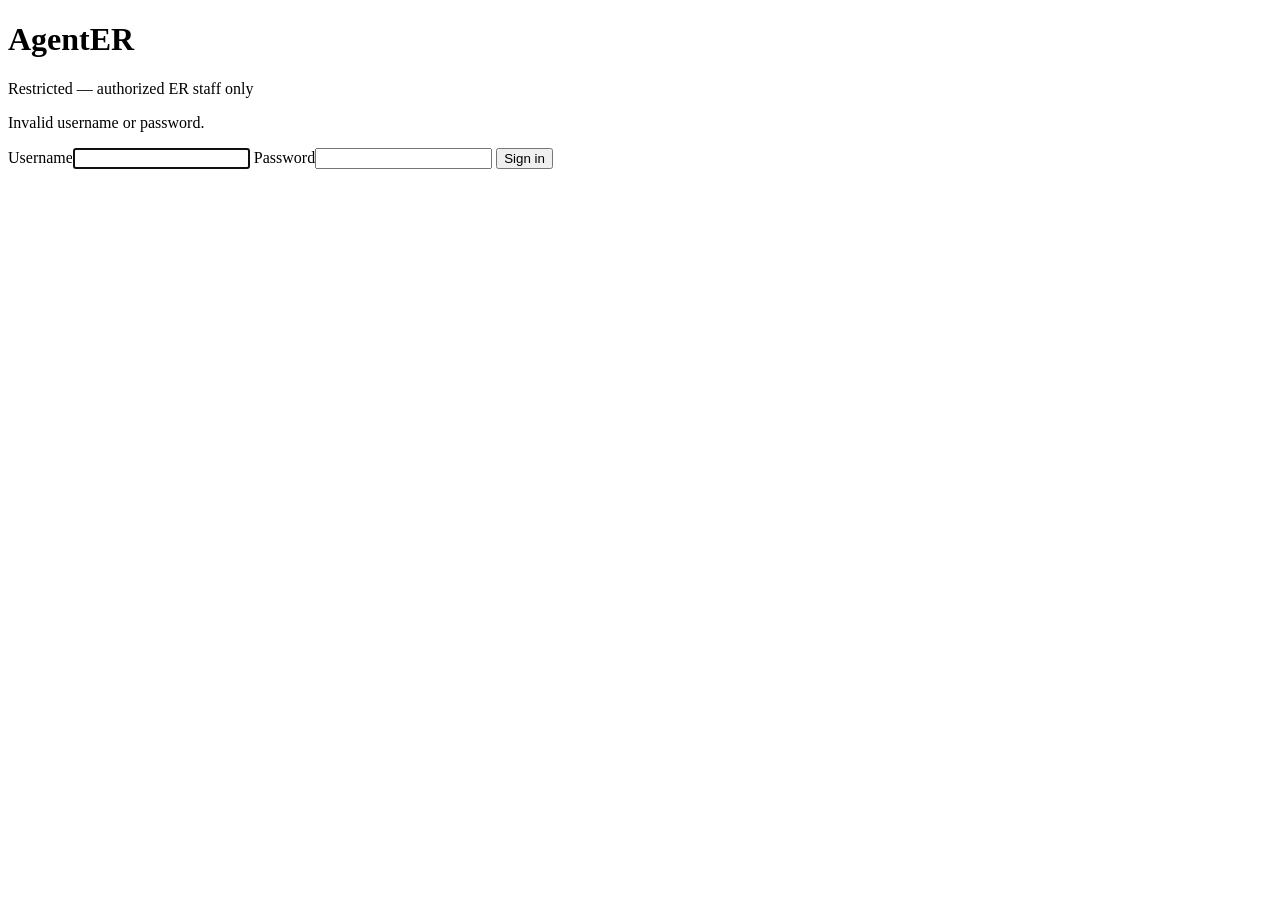
==== dashboard/static/login.html @ f4c94a09 "Add session-login gate to the dashboard Session-cookie auth (Starlette SessionMiddleware) over hardc" ====
<!DOCTYPE html>
<html lang="en">
<head>
  <meta charset="utf-8" />
  <meta name="viewport" content="width=device-width, initial-scale=1" />
  <title>AgentER — Sign in</title>
  <link rel="stylesheet" href="/static/style.css" />
</head>
<body class="login-body">
  <form class="login-card" method="post" action="/login">
    <h1>AgentER</h1>
    <p class="login-sub">Restricted — authorized ER staff only</p>
    <p id="error" class="login-error hidden">Invalid username or password.</p>
    <label>Username<input name="username" autocomplete="username" autofocus /></label>
    <label>Password<input name="password" type="password" autocomplete="current-password" /></label>
    <button type="submit">Sign in</button>
  </form>
  <script>
    if (new URLSearchParams(location.search).has("error")) {
      document.getElementById("error").classList.remove("hidden");
    }
  </script>
</body>
</html>
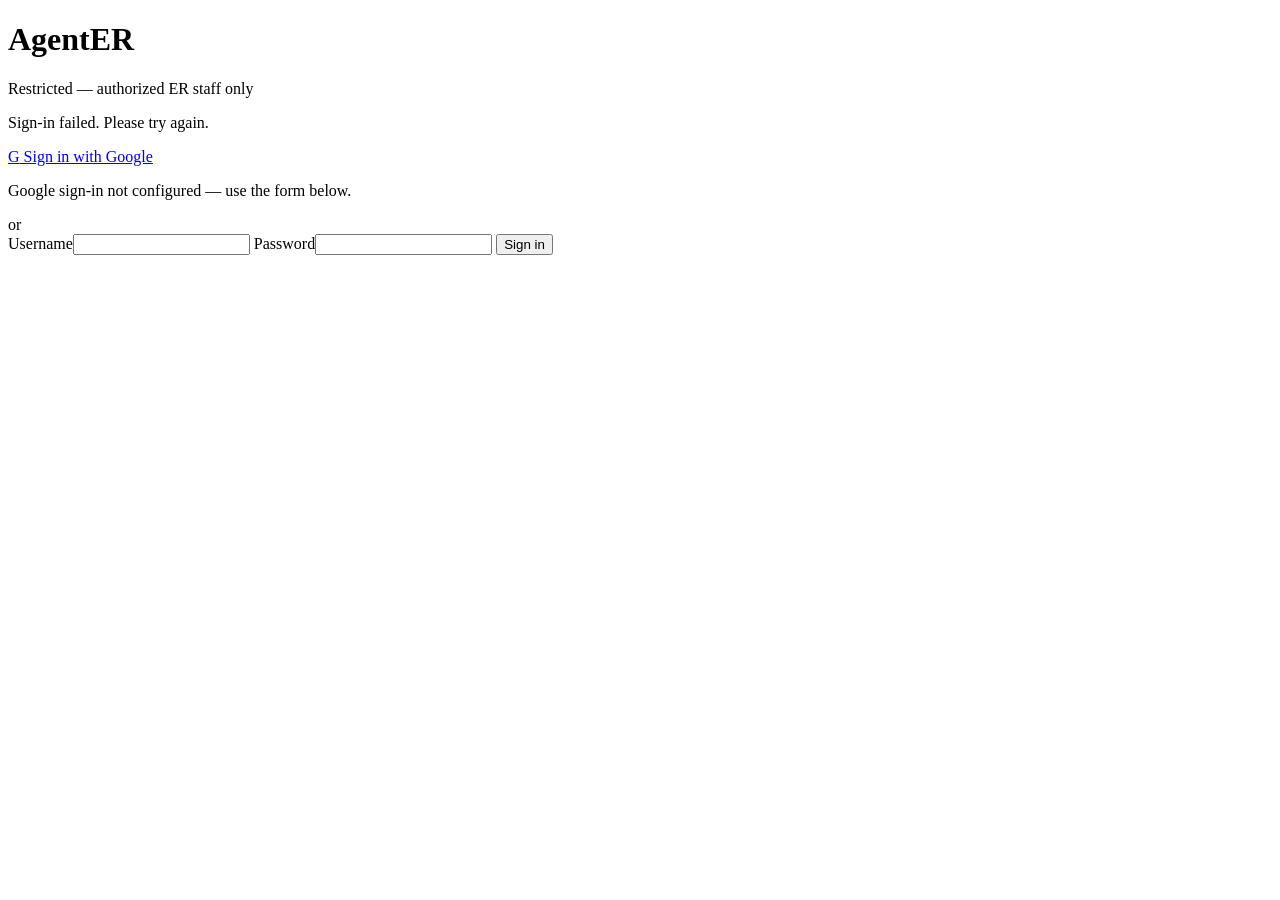
==== commit 1bf0ae4a: "Add dashboard updates and documentation" ====
--- a/dashboard/static/login.html
+++ b/dashboard/static/login.html
@@ -7,18 +7,40 @@
   <link rel="stylesheet" href="/static/style.css" />
 </head>
 <body class="login-body">
-  <form class="login-card" method="post" action="/login">
+  <div class="login-card">
     <h1>AgentER</h1>
     <p class="login-sub">Restricted — authorized ER staff only</p>
-    <p id="error" class="login-error hidden">Invalid username or password.</p>
-    <label>Username<input name="username" autocomplete="username" autofocus /></label>
-    <label>Password<input name="password" type="password" autocomplete="current-password" /></label>
-    <button type="submit">Sign in</button>
-  </form>
+    <p id="error" class="login-error hidden">Sign-in failed. Please try again.</p>
+
+    <a id="google-btn" class="google-btn hidden" href="/auth/google">
+      <span class="g">G</span> Sign in with Google
+    </a>
+    <p id="oauth-note" class="login-note hidden">Google sign-in not configured — use the form below.</p>
+
+    <div id="divider" class="divider hidden"><span>or</span></div>
+
+    <form class="login-form" method="post" action="/login">
+      <label>Username<input name="username" autocomplete="username" /></label>
+      <label>Password<input name="password" type="password" autocomplete="current-password" /></label>
+      <button type="submit">Sign in</button>
+    </form>
+  </div>
+
   <script>
-    if (new URLSearchParams(location.search).has("error")) {
-      document.getElementById("error").classList.remove("hidden");
+    const params = new URLSearchParams(location.search);
+    if (params.has("error")) document.getElementById("error").classList.remove("hidden");
+    if (params.get("error") === "oauth_unconfigured") {
+      document.getElementById("oauth-note").classList.remove("hidden");
     }
+    fetch("/auth/config")
+      .then((r) => r.json())
+      .then((c) => {
+        if (c.google_enabled) {
+          document.getElementById("google-btn").classList.remove("hidden");
+          document.getElementById("divider").classList.remove("hidden");
+        }
+      })
+      .catch(() => {});
   </script>
 </body>
 </html>
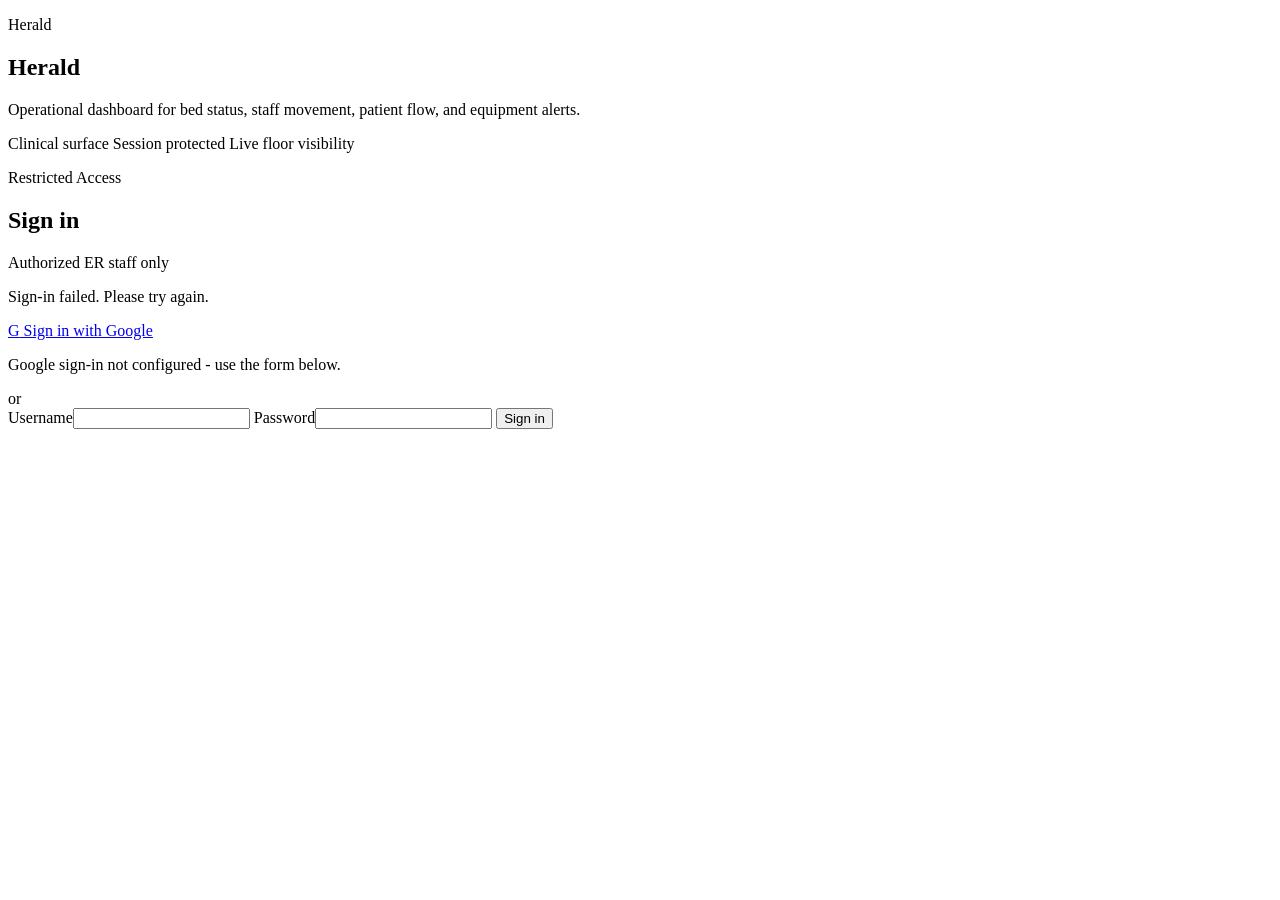
==== commit e87fc01e: "Refine dashboard 3D hospital shell" ====
--- a/dashboard/static/login.html
+++ b/dashboard/static/login.html
@@ -3,27 +3,43 @@
 <head>
   <meta charset="utf-8" />
   <meta name="viewport" content="width=device-width, initial-scale=1" />
-  <title>AgentER — Sign in</title>
+  <title>Herald - Sign in</title>
   <link rel="stylesheet" href="/static/style.css" />
 </head>
 <body class="login-body">
-  <div class="login-card">
-    <h1>AgentER</h1>
-    <p class="login-sub">Restricted — authorized ER staff only</p>
-    <p id="error" class="login-error hidden">Sign-in failed. Please try again.</p>
+  <div class="login-layout">
+    <section class="login-intro">
+      <div>
+        <p class="eyebrow">Herald</p>
+        <h1>Herald</h1>
+      </div>
+      <p class="login-copy">Operational dashboard for bed status, staff movement, patient flow, and equipment alerts.</p>
+      <div class="login-points">
+        <span>Clinical surface</span>
+        <span>Session protected</span>
+        <span>Live floor visibility</span>
+      </div>
+    </section>
 
-    <a id="google-btn" class="google-btn hidden" href="/auth/google">
-      <span class="g">G</span> Sign in with Google
-    </a>
-    <p id="oauth-note" class="login-note hidden">Google sign-in not configured — use the form below.</p>
+    <div class="login-card">
+      <p class="login-kicker">Restricted Access</p>
+      <h2>Sign in</h2>
+      <p class="login-sub">Authorized ER staff only</p>
+      <p id="error" class="login-error hidden">Sign-in failed. Please try again.</p>
 
-    <div id="divider" class="divider hidden"><span>or</span></div>
+      <a id="google-btn" class="google-btn" href="/auth/google" aria-disabled="true">
+        <span class="g">G</span> Sign in with Google
+      </a>
+      <p id="oauth-note" class="login-note">Google sign-in not configured - use the form below.</p>
 
-    <form class="login-form" method="post" action="/login">
-      <label>Username<input name="username" autocomplete="username" /></label>
-      <label>Password<input name="password" type="password" autocomplete="current-password" /></label>
-      <button type="submit">Sign in</button>
-    </form>
+      <div id="divider" class="divider"><span>or</span></div>
+
+      <form class="login-form" method="post" action="/login">
+        <label>Username<input name="username" autocomplete="username" /></label>
+        <label>Password<input name="password" type="password" autocomplete="current-password" /></label>
+        <button type="submit">Sign in</button>
+      </form>
+    </div>
   </div>
 
   <script>
@@ -35,9 +51,14 @@
     fetch("/auth/config")
       .then((r) => r.json())
       .then((c) => {
+        const btn = document.getElementById("google-btn");
         if (c.google_enabled) {
-          document.getElementById("google-btn").classList.remove("hidden");
-          document.getElementById("divider").classList.remove("hidden");
+          btn.classList.remove("google-btn-disabled");
+          btn.setAttribute("aria-disabled", "false");
+          document.getElementById("oauth-note").classList.add("hidden");
+        } else {
+          btn.classList.add("google-btn-disabled");
+          btn.addEventListener("click", (event) => event.preventDefault());
         }
       })
       .catch(() => {});
